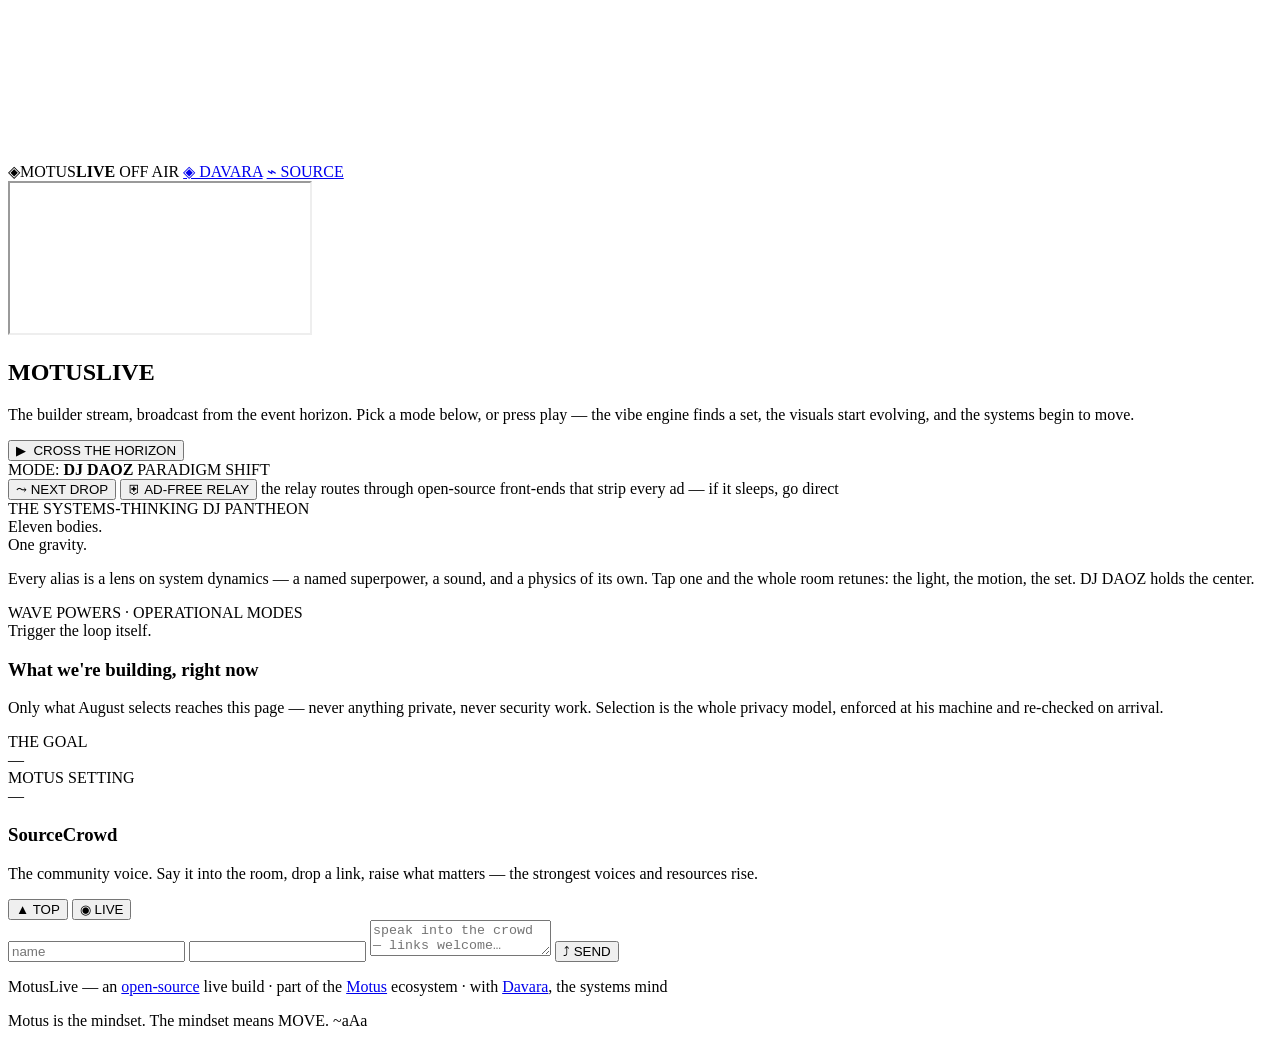
==== site/public/live.html @ 0610092d "fresh-path Blob storage (kills CDN-stale reads) + vibe engine fixes Every write gets a new pathname " ====
<!DOCTYPE html>
<html lang="en">
<head>
<meta charset="UTF-8">
<meta name="viewport" content="width=device-width, initial-scale=1.0, viewport-fit=cover">
<title>MOTUSLIVE — the builder stream</title>
<meta name="description" content="MotusLive: the open build, streamed from the event horizon. Systems-thinking DJ modes led by DJ DAOZ, an ad-free vibe engine, the work August selects to share, and the SourceCrowd — the community voice. Built by the InitiumBuilders open-source incubator.">
<meta property="og:title" content="MOTUSLIVE — the builder stream">
<meta property="og:description" content="Watch the systems move. DJ DAOZ and the pantheon, wave powers, the real work, and the SourceCrowd — broadcast live from the event horizon.">
<link rel="preconnect" href="https://fonts.googleapis.com">
<link rel="preconnect" href="https://fonts.gstatic.com" crossorigin>
<link href="https://fonts.googleapis.com/css2?family=Sora:wght@700;800&family=Inter:wght@400;600;700&family=IBM+Plex+Mono:wght@400;600;700&display=swap" rel="stylesheet">
<link rel="stylesheet" href="/live.css">
</head>
<body>
<canvas id="swarm" aria-hidden="true"></canvas>
<div class="shell">

  <div class="topbar">
    <span class="brand"><span class="sig">◈</span>MOTUS<b>LIVE</b></span>
    <span class="live-dot off" id="livedot"><i></i><span>OFF AIR</span></span>
    <span class="spacer"></span>
    <a class="btn" href="https://www.motusmoves.us/davara" target="_blank" rel="noopener">◈ DAVARA</a>
    <a class="btn" href="https://github.com/InitiumBuilders/SEMBLE" target="_blank" rel="noopener">⌁ SOURCE</a>
  </div>

  <!-- THE EVENT HORIZON -->
  <div class="horizon">
    <div class="stage">
      <iframe id="player" title="the vibe engine" allow="autoplay; encrypted-media; picture-in-picture" allowfullscreen></iframe>
      <canvas id="viz" aria-hidden="true"></canvas>
      <div class="curtain">
        <div class="said">
          <h2>MOTUSLIVE</h2>
          <p>The builder stream, broadcast from the event horizon. Pick a mode below, or press play — the vibe engine finds a set, the visuals start evolving, and the systems begin to move.</p>
          <button class="btn prime big" id="play">▶ &nbsp;CROSS THE HORIZON</button>
        </div>
      </div>
      <div class="hud">
        <span class="chip" id="hud-dj">MODE: <b>DJ DAOZ</b></span>
        <span class="chip mono" id="hud-pow">PARADIGM SHIFT</span>
        <span class="chip power" id="hud-power" style="display:none"></span>
        <span class="spacer"></span>
      </div>
    </div>
  </div>
  <div class="transport">
    <button class="btn" id="next">⤳ NEXT DROP</button>
    <button class="btn" id="src">⛨ AD-FREE RELAY</button>
    <span class="note" id="tnote">the relay routes through open-source front-ends that strip every ad — if it sleeps, go direct</span>
  </div>

  <!-- THE ORBIT DECK -->
  <div class="sec deck-sec">
    <div class="sec-label">THE SYSTEMS-THINKING DJ PANTHEON</div>
    <div class="sec-title">Eleven bodies.<br>One gravity.</div>
    <p class="sec-sub">Every alias is a lens on system dynamics — a named superpower, a sound, and a physics of its own. Tap one and the whole room retunes: the light, the motion, the set. DJ DAOZ holds the center.</p>
    <div class="deck" id="deck"></div>
  </div>

  <!-- WAVE POWERS -->
  <div class="sec powers-sec">
    <div class="sec-label">WAVE POWERS · OPERATIONAL MODES</div>
    <div class="sec-title">Trigger the loop itself.</div>
    <div class="powers" id="powers"></div>
  </div>

  <!-- THE WORK + SOURCECROWD -->
  <div class="workgrid">
    <div class="card">
      <h3>What we're building, right now</h3>
      <p class="hint">Only what August selects reaches this page — never anything private, never security work. Selection is the whole privacy model, enforced at his machine and re-checked on arrival.</p>
      <div class="goalbox" id="goal"><div class="k">THE GOAL</div><div class="v">—</div></div>
      <div class="goalbox" id="motus"><div class="k">MOTUS SETTING</div><div class="v">—</div></div>
      <div id="feed"></div>
      <div id="agents" style="margin-top:14px"></div>
    </div>
    <div class="card">
      <h3>SourceCrowd</h3>
      <p class="hint">The community voice. Say it into the room, drop a link, raise what matters — the strongest voices and resources rise.</p>
      <div class="sc-res" id="scRes"></div>
      <div class="sc-tabs">
        <button class="sc-tab on" data-tab="top">▲ TOP</button>
        <button class="sc-tab" data-tab="live">◉ LIVE</button>
      </div>
      <form class="chat-in" id="chat-form">
        <input id="c-name" placeholder="name" maxlength="40" autocomplete="nickname">
        <input id="c-web" name="web" tabindex="-1" autocomplete="off">
        <textarea id="c-text" placeholder="speak into the crowd — links welcome…" maxlength="420" rows="2" required></textarea>
        <button class="btn prime" id="c-send" type="submit">⤴ SEND</button>
      </form>
      <div id="msgs"></div>
    </div>
  </div>

  <div class="foot">
    <p>MotusLive — an <a href="https://github.com/InitiumBuilders/SEMBLE" target="_blank" rel="noopener">open-source</a> live build · part of the <a href="https://www.motusmoves.us" target="_blank" rel="noopener">Motus</a> ecosystem · with <a href="https://www.motusmoves.us/davara" target="_blank" rel="noopener">Davara</a>, the systems mind</p>
    <p class="mantra">Motus is the mindset. The mindset means MOVE. ~aAa</p>
  </div>

</div>
<script src="/pantheon.js"></script>
<script src="/viz.js"></script>
<script src="/live.js"></script>
</body>
</html>
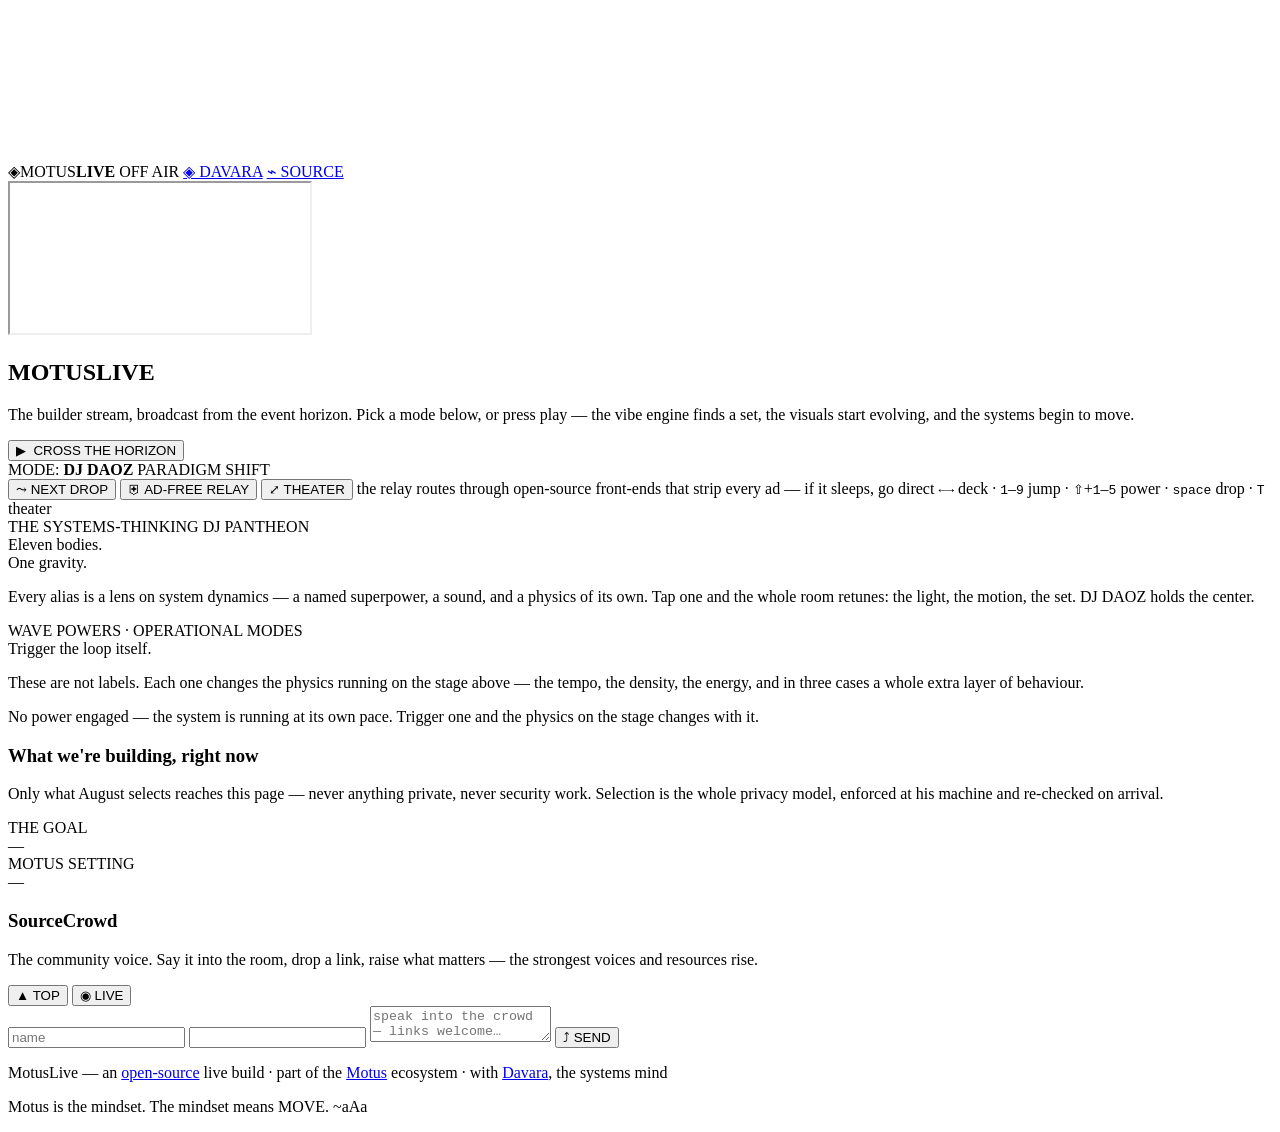
==== commit 24002327: "fresh-path Blob storage (kills CDN-stale reads) + vibe engine fixes Every write gets a new pathname " ====
--- a/site/public/live.html
+++ b/site/public/live.html
@@ -47,7 +47,9 @@
   <div class="transport">
     <button class="btn" id="next">⤳ NEXT DROP</button>
     <button class="btn" id="src">⛨ AD-FREE RELAY</button>
+    <button class="btn" id="theaterBtn">⤢ THEATER</button>
     <span class="note" id="tnote">the relay routes through open-source front-ends that strip every ad — if it sleeps, go direct</span>
+    <span class="keys" aria-hidden="true"><kbd>←</kbd><kbd>→</kbd> deck · <kbd>1</kbd>–<kbd>9</kbd> jump · <kbd>⇧</kbd>+<kbd>1</kbd>–<kbd>5</kbd> power · <kbd>space</kbd> drop · <kbd>T</kbd> theater</span>
   </div>
 
   <!-- THE ORBIT DECK -->
@@ -62,7 +64,9 @@
   <div class="sec powers-sec">
     <div class="sec-label">WAVE POWERS · OPERATIONAL MODES</div>
     <div class="sec-title">Trigger the loop itself.</div>
+    <p class="sec-sub">These are not labels. Each one changes the physics running on the stage above — the tempo, the density, the energy, and in three cases a whole extra layer of behaviour.</p>
     <div class="powers" id="powers"></div>
+    <p class="power-now" id="powerNow">No power engaged — the system is running at its own pace. Trigger one and the physics on the stage changes with it.</p>
   </div>
 
   <!-- THE WORK + SOURCECROWD -->
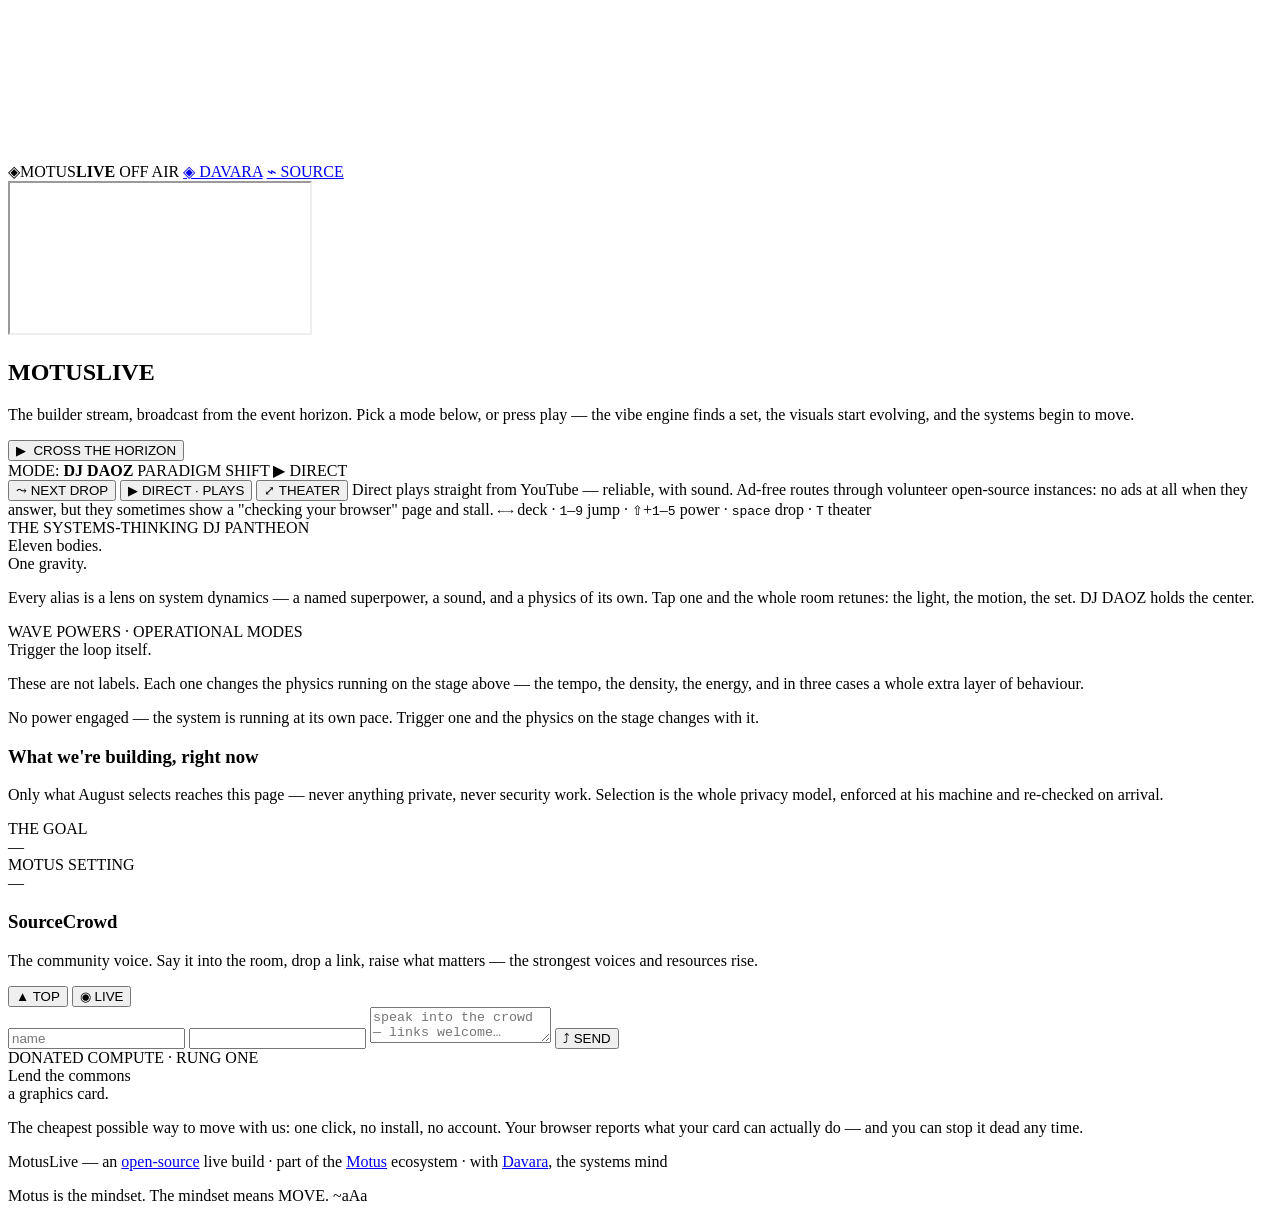
==== commit c5521dc1: "fresh-path Blob storage (kills CDN-stale reads) + vibe engine fixes Every write gets a new pathname " ====
--- a/site/public/live.html
+++ b/site/public/live.html
@@ -41,14 +41,16 @@
         <span class="chip mono" id="hud-pow">PARADIGM SHIFT</span>
         <span class="chip power" id="hud-power" style="display:none"></span>
         <span class="spacer"></span>
+        <span class="chip srcnow direct" id="srcNow">▶ DIRECT</span>
       </div>
     </div>
   </div>
   <div class="transport">
     <button class="btn" id="next">⤳ NEXT DROP</button>
-    <button class="btn" id="src">⛨ AD-FREE RELAY</button>
+    <button class="btn" id="src">▶ DIRECT · PLAYS</button>
+    <button class="btn" id="bail" style="display:none">↩ BACK TO DIRECT</button>
     <button class="btn" id="theaterBtn">⤢ THEATER</button>
-    <span class="note" id="tnote">the relay routes through open-source front-ends that strip every ad — if it sleeps, go direct</span>
+    <span class="note" id="tnote">Direct plays straight from YouTube — reliable, with sound. Ad-free routes through volunteer open-source instances: no ads at all when they answer, but they sometimes show a "checking your browser" page and stall.</span>
     <span class="keys" aria-hidden="true"><kbd>←</kbd><kbd>→</kbd> deck · <kbd>1</kbd>–<kbd>9</kbd> jump · <kbd>⇧</kbd>+<kbd>1</kbd>–<kbd>5</kbd> power · <kbd>space</kbd> drop · <kbd>T</kbd> theater</span>
   </div>
 
@@ -97,6 +99,14 @@
     </div>
   </div>
 
+  <!-- LEND YOUR GPU -->
+  <div class="sec gpu-sec">
+    <div class="sec-label">DONATED COMPUTE · RUNG ONE</div>
+    <div class="sec-title">Lend the commons<br>a graphics card.</div>
+    <p class="sec-sub">The cheapest possible way to move with us: one click, no install, no account. Your browser reports what your card can actually do — and you can stop it dead any time.</p>
+    <div class="card gpu-card" id="gpuBody"></div>
+  </div>
+
   <div class="foot">
     <p>MotusLive — an <a href="https://github.com/InitiumBuilders/SEMBLE" target="_blank" rel="noopener">open-source</a> live build · part of the <a href="https://www.motusmoves.us" target="_blank" rel="noopener">Motus</a> ecosystem · with <a href="https://www.motusmoves.us/davara" target="_blank" rel="noopener">Davara</a>, the systems mind</p>
     <p class="mantra">Motus is the mindset. The mindset means MOVE. ~aAa</p>
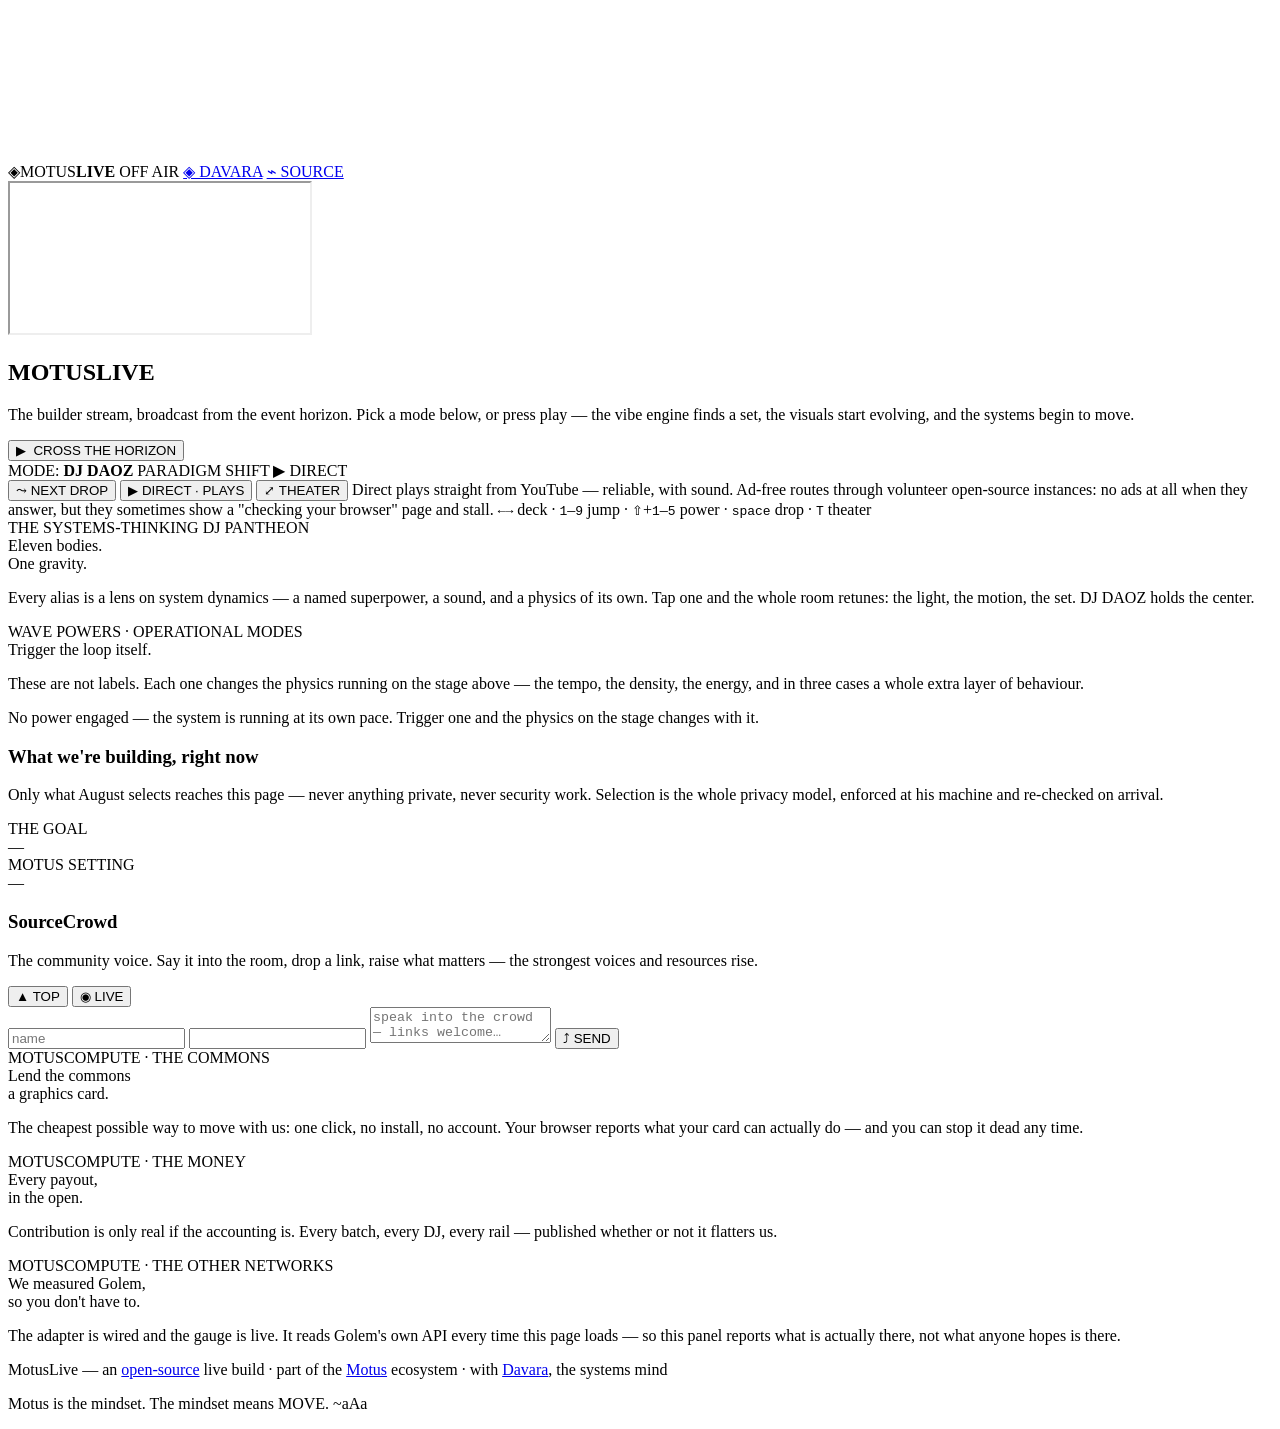
==== commit f6731842: "MotusCompute rung 4: telemetry, payouts, Golem gauge + docs THE RAIL - compute ledger v2: per-DJ and" ====
--- a/site/public/live.html
+++ b/site/public/live.html
@@ -101,10 +101,27 @@
 
   <!-- LEND YOUR GPU -->
   <div class="sec gpu-sec">
-    <div class="sec-label">DONATED COMPUTE · RUNG ONE</div>
+    <div class="sec-label">MOTUSCOMPUTE · THE COMMONS</div>
     <div class="sec-title">Lend the commons<br>a graphics card.</div>
     <p class="sec-sub">The cheapest possible way to move with us: one click, no install, no account. Your browser reports what your card can actually do — and you can stop it dead any time.</p>
+    <div class="card pool-card" id="poolBody"></div>
     <div class="card gpu-card" id="gpuBody"></div>
+  </div>
+
+  <!-- THE PAYOUT LEDGER -->
+  <div class="sec pay-sec">
+    <div class="sec-label">MOTUSCOMPUTE · THE MONEY</div>
+    <div class="sec-title">Every payout,<br>in the open.</div>
+    <p class="sec-sub">Contribution is only real if the accounting is. Every batch, every DJ, every rail — published whether or not it flatters us.</p>
+    <div class="card pay-card" id="payBody"></div>
+  </div>
+
+  <!-- THE GOLEM GAUGE -->
+  <div class="sec gol-sec">
+    <div class="sec-label">MOTUSCOMPUTE · THE OTHER NETWORKS</div>
+    <div class="sec-title">We measured Golem,<br>so you don't have to.</div>
+    <p class="sec-sub">The adapter is wired and the gauge is live. It reads Golem's own API every time this page loads — so this panel reports what is actually there, not what anyone hopes is there.</p>
+    <div class="card gol-card" id="golemBody"></div>
   </div>
 
   <div class="foot">
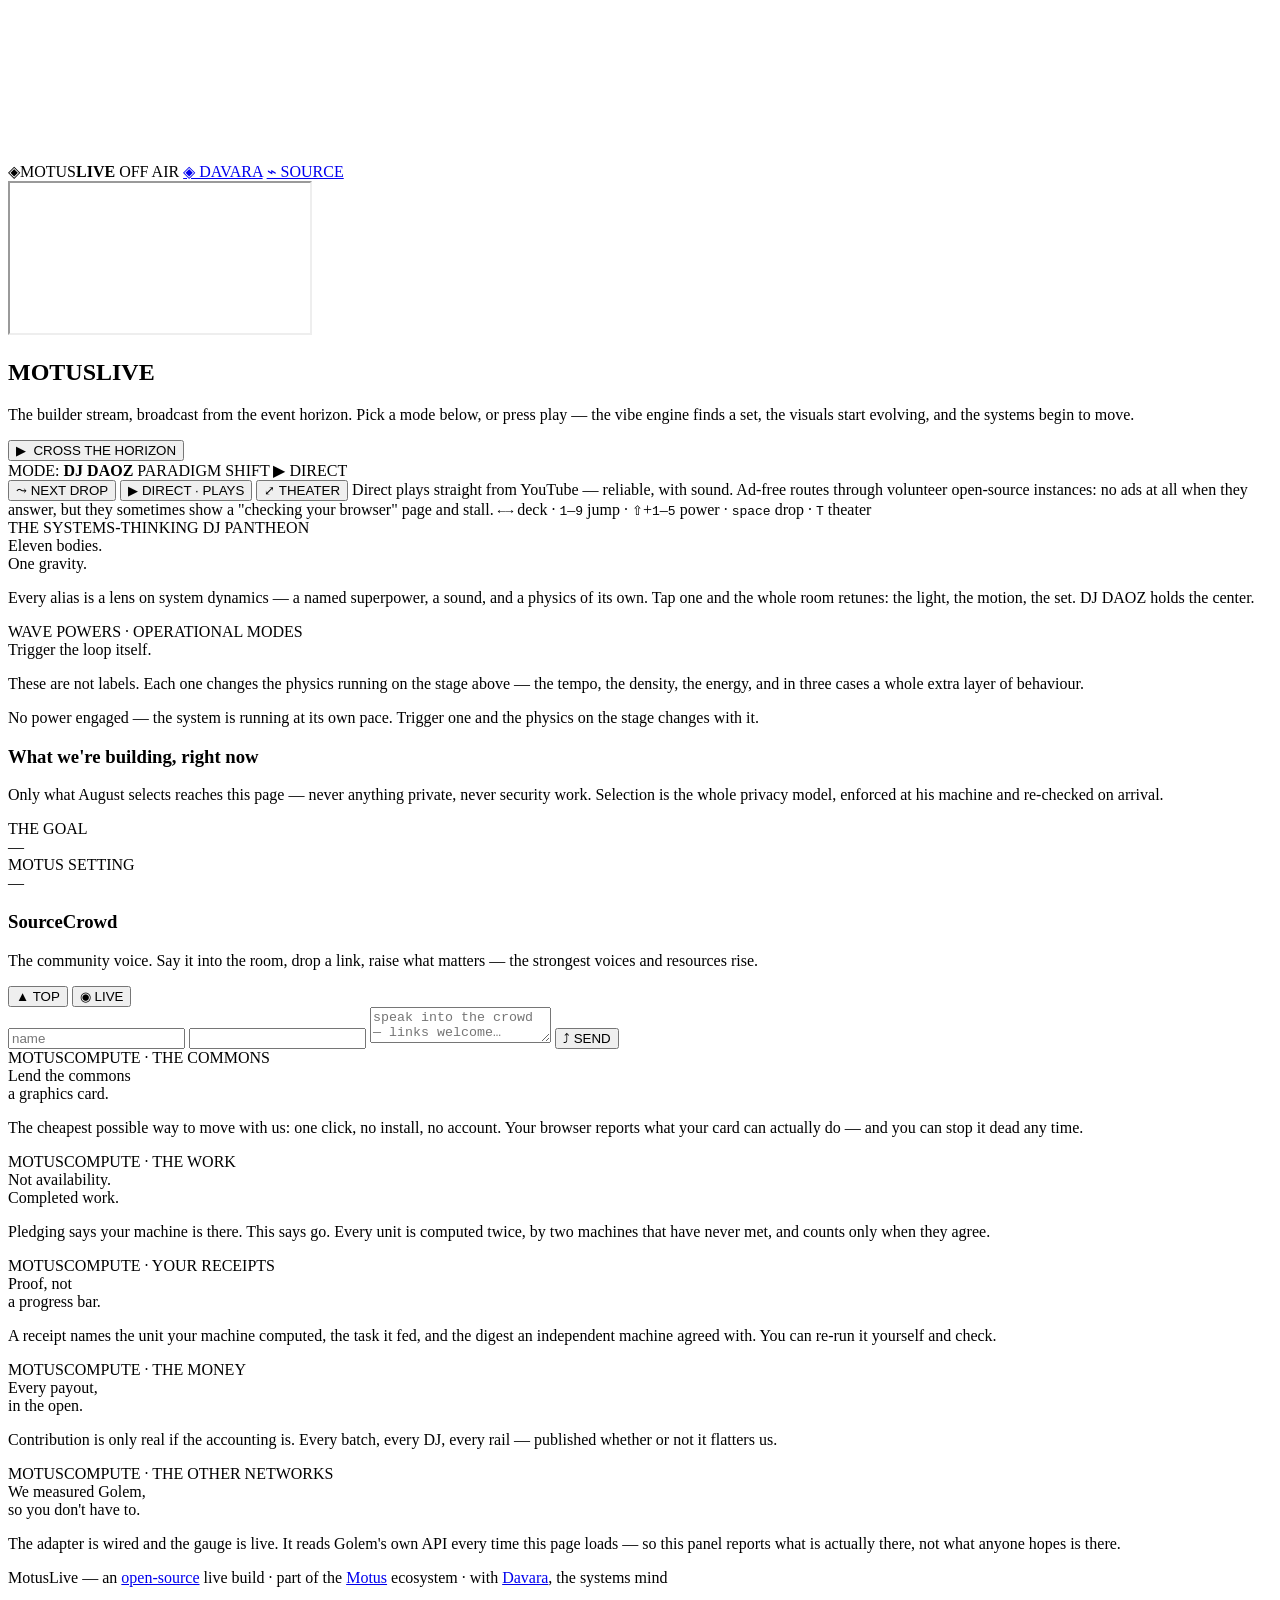
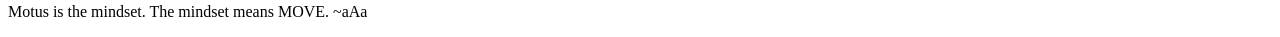
==== commit fa480cac: "MotusCompute rung 4: telemetry, payouts, Golem gauge + docs THE RAIL - compute ledger v2: per-DJ and" ====
--- a/site/public/live.html
+++ b/site/public/live.html
@@ -108,6 +108,22 @@
     <div class="card gpu-card" id="gpuBody"></div>
   </div>
 
+  <!-- THE WORK -->
+  <div class="sec work-sec">
+    <div class="sec-label">MOTUSCOMPUTE · THE WORK</div>
+    <div class="sec-title">Not availability.<br>Completed work.</div>
+    <p class="sec-sub">Pledging says your machine is there. This says go. Every unit is computed twice, by two machines that have never met, and counts only when they agree.</p>
+    <div class="card work-card" id="workBody"></div>
+  </div>
+
+  <!-- YOUR RECEIPTS -->
+  <div class="sec rcpt-sec">
+    <div class="sec-label">MOTUSCOMPUTE · YOUR RECEIPTS</div>
+    <div class="sec-title">Proof, not<br>a progress bar.</div>
+    <p class="sec-sub">A receipt names the unit your machine computed, the task it fed, and the digest an independent machine agreed with. You can re-run it yourself and check.</p>
+    <div class="card rcpt-card" id="rcptBody"></div>
+  </div>
+
   <!-- THE PAYOUT LEDGER -->
   <div class="sec pay-sec">
     <div class="sec-label">MOTUSCOMPUTE · THE MONEY</div>
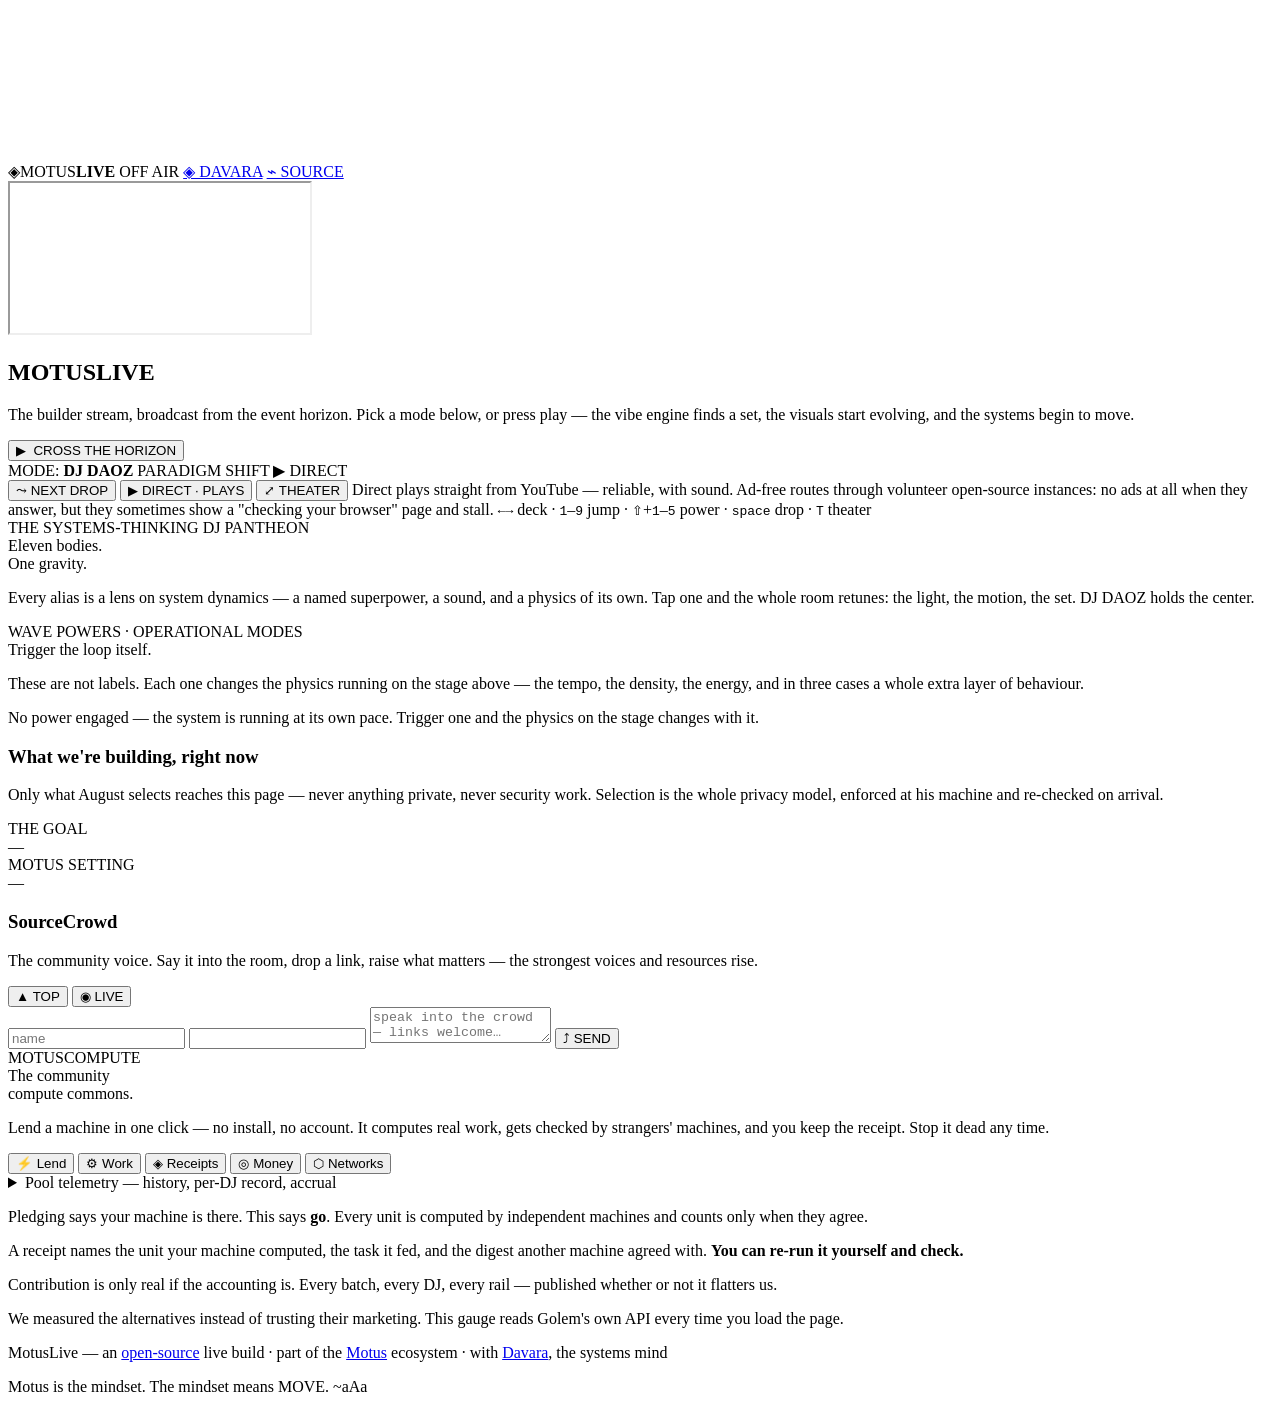
==== commit 0c0eb834: "MotusCompute rung 5: dispatch, verification, receipts + $TRUST payout choice DISPATCH (/api/work) — " ====
--- a/site/public/live.html
+++ b/site/public/live.html
@@ -99,45 +99,49 @@
     </div>
   </div>
 
-  <!-- LEND YOUR GPU -->
-  <div class="sec gpu-sec">
-    <div class="sec-label">MOTUSCOMPUTE · THE COMMONS</div>
-    <div class="sec-title">Lend the commons<br>a graphics card.</div>
-    <p class="sec-sub">The cheapest possible way to move with us: one click, no install, no account. Your browser reports what your card can actually do — and you can stop it dead any time.</p>
-    <div class="card pool-card" id="poolBody"></div>
-    <div class="card gpu-card" id="gpuBody"></div>
-  </div>
+  <!-- ══ MOTUSCOMPUTE — one section, five views ══
+       Was five full-height stacked sections. That is a wall, and a wall is what
+       "busy" means: the reader cannot tell what matters because everything is
+       shouting at the same volume. One idea per viewport; the rest one tap away. -->
+  <div class="sec commons-sec">
+    <div class="sec-label">MOTUSCOMPUTE</div>
+    <div class="sec-title">The community<br>compute commons.</div>
+    <p class="sec-sub">Lend a machine in one click — no install, no account. It computes real work, gets checked by strangers' machines, and you keep the receipt. Stop it dead any time.</p>
 
-  <!-- THE WORK -->
-  <div class="sec work-sec">
-    <div class="sec-label">MOTUSCOMPUTE · THE WORK</div>
-    <div class="sec-title">Not availability.<br>Completed work.</div>
-    <p class="sec-sub">Pledging says your machine is there. This says go. Every unit is computed twice, by two machines that have never met, and counts only when they agree.</p>
-    <div class="card work-card" id="workBody"></div>
-  </div>
+    <div class="cmn-live" id="cmnLive"></div>
 
-  <!-- YOUR RECEIPTS -->
-  <div class="sec rcpt-sec">
-    <div class="sec-label">MOTUSCOMPUTE · YOUR RECEIPTS</div>
-    <div class="sec-title">Proof, not<br>a progress bar.</div>
-    <p class="sec-sub">A receipt names the unit your machine computed, the task it fed, and the digest an independent machine agreed with. You can re-run it yourself and check.</p>
-    <div class="card rcpt-card" id="rcptBody"></div>
-  </div>
+    <nav class="cmn-tabs" role="tablist" aria-label="MotusCompute views">
+      <button class="cmn-tab on" role="tab" data-tab="pool" aria-selected="true">⚡ <span>Lend</span></button>
+      <button class="cmn-tab" role="tab" data-tab="work" aria-selected="false">⚙ <span>Work</span></button>
+      <button class="cmn-tab" role="tab" data-tab="rcpt" aria-selected="false">◈ <span>Receipts</span></button>
+      <button class="cmn-tab" role="tab" data-tab="pay" aria-selected="false">◎ <span>Money</span></button>
+      <button class="cmn-tab" role="tab" data-tab="net" aria-selected="false">⬡ <span>Networks</span></button>
+    </nav>
 
-  <!-- THE PAYOUT LEDGER -->
-  <div class="sec pay-sec">
-    <div class="sec-label">MOTUSCOMPUTE · THE MONEY</div>
-    <div class="sec-title">Every payout,<br>in the open.</div>
-    <p class="sec-sub">Contribution is only real if the accounting is. Every batch, every DJ, every rail — published whether or not it flatters us.</p>
-    <div class="card pay-card" id="payBody"></div>
-  </div>
-
-  <!-- THE GOLEM GAUGE -->
-  <div class="sec gol-sec">
-    <div class="sec-label">MOTUSCOMPUTE · THE OTHER NETWORKS</div>
-    <div class="sec-title">We measured Golem,<br>so you don't have to.</div>
-    <p class="sec-sub">The adapter is wired and the gauge is live. It reads Golem's own API every time this page loads — so this panel reports what is actually there, not what anyone hopes is there.</p>
-    <div class="card gol-card" id="golemBody"></div>
+    <div class="cmn-panels">
+      <section class="cmn-panel on" data-panel="pool" role="tabpanel">
+        <div class="card gpu-card" id="gpuBody"></div>
+        <details class="cmn-more"><summary>Pool telemetry — history, per-DJ record, accrual</summary>
+          <div class="card pool-card" id="poolBody"></div>
+        </details>
+      </section>
+      <section class="cmn-panel" data-panel="work" role="tabpanel">
+        <p class="cmn-lead">Pledging says your machine is there. This says <b>go</b>. Every unit is computed by independent machines and counts only when they agree.</p>
+        <div class="card work-card" id="workBody"></div>
+      </section>
+      <section class="cmn-panel" data-panel="rcpt" role="tabpanel">
+        <p class="cmn-lead">A receipt names the unit your machine computed, the task it fed, and the digest another machine agreed with. <b>You can re-run it yourself and check.</b></p>
+        <div class="card rcpt-card" id="rcptBody"></div>
+      </section>
+      <section class="cmn-panel" data-panel="pay" role="tabpanel">
+        <p class="cmn-lead">Contribution is only real if the accounting is. Every batch, every DJ, every rail — published whether or not it flatters us.</p>
+        <div class="card pay-card" id="payBody"></div>
+      </section>
+      <section class="cmn-panel" data-panel="net" role="tabpanel">
+        <p class="cmn-lead">We measured the alternatives instead of trusting their marketing. This gauge reads Golem's own API every time you load the page.</p>
+        <div class="card gol-card" id="golemBody"></div>
+      </section>
+    </div>
   </div>
 
   <div class="foot">
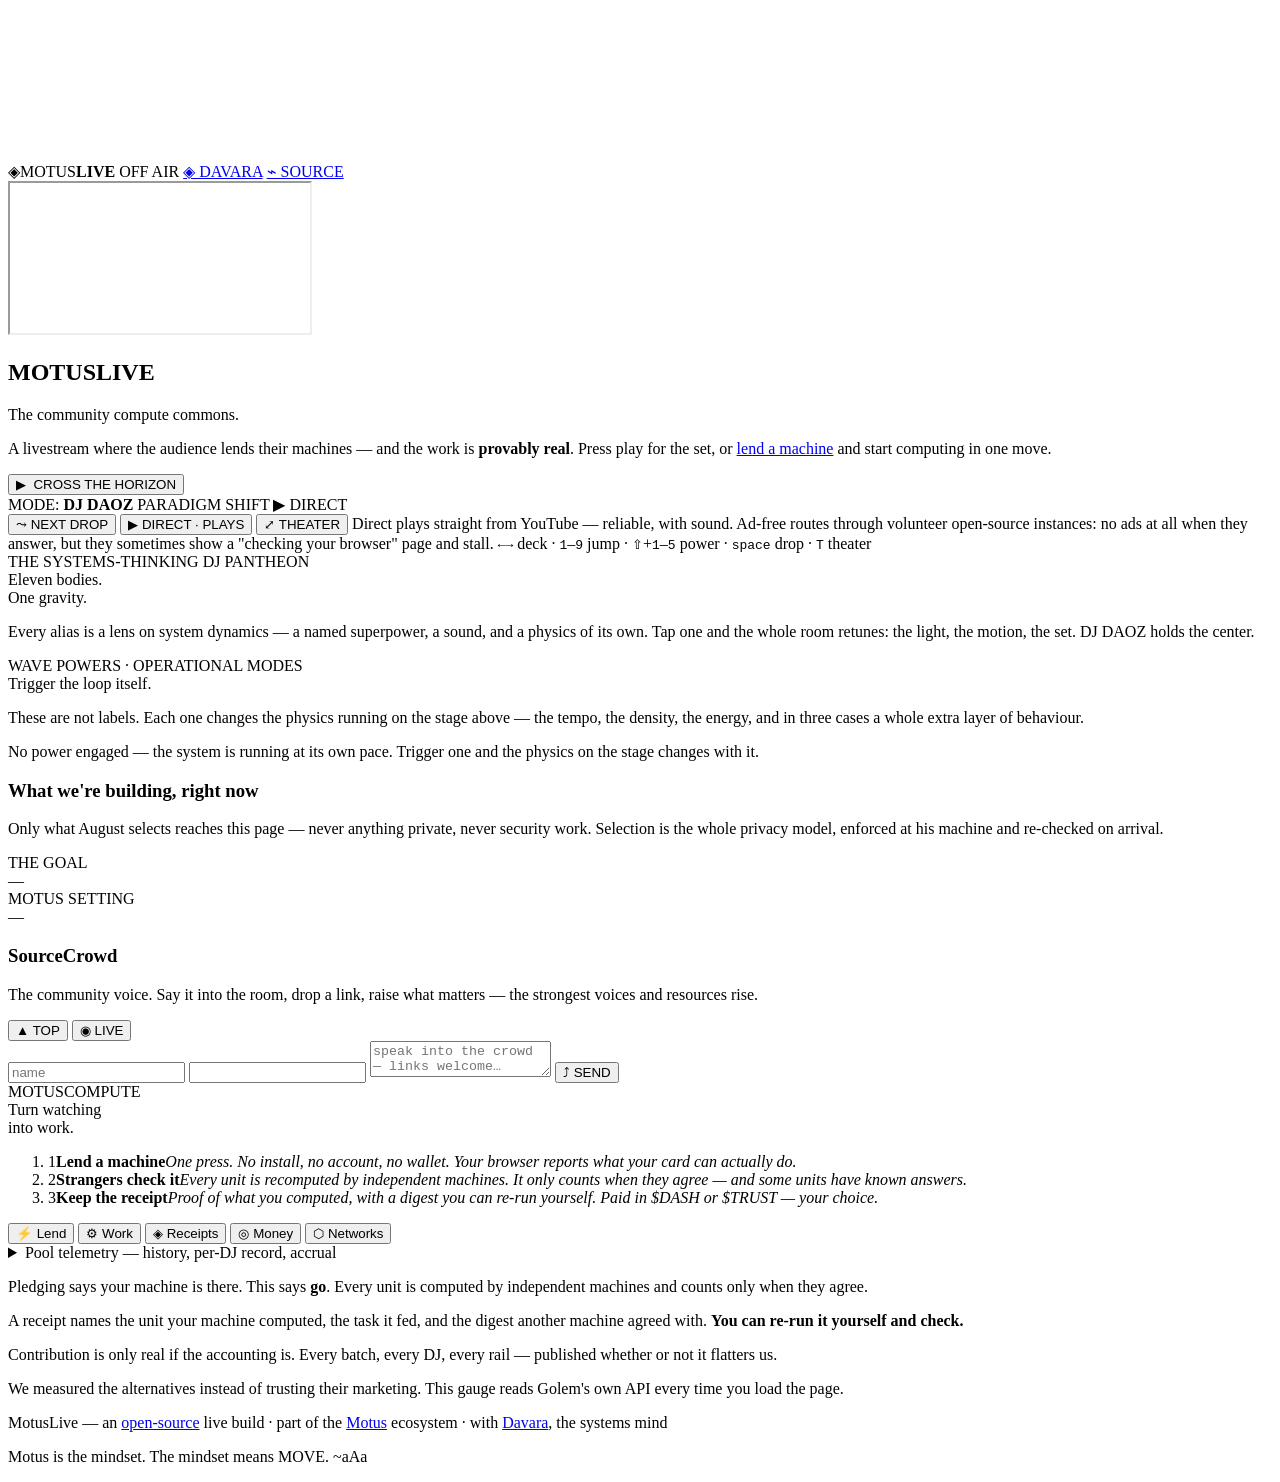
==== commit 0fe8acf6: "The first move: standing queue, one-move on-ramp, the pitch on the page ⚠ THE GAP THIS CLOSES, MEASU" ====
--- a/site/public/live.html
+++ b/site/public/live.html
@@ -32,7 +32,8 @@
       <div class="curtain">
         <div class="said">
           <h2>MOTUSLIVE</h2>
-          <p>The builder stream, broadcast from the event horizon. Pick a mode below, or press play — the vibe engine finds a set, the visuals start evolving, and the systems begin to move.</p>
+          <p class="said-line">The community compute commons.</p>
+          <p>A livestream where the audience lends their machines — and the work is <b>provably real</b>. Press play for the set, or <a href="#commons" class="said-jump">lend a machine</a> and start computing in one move.</p>
           <button class="btn prime big" id="play">▶ &nbsp;CROSS THE HORIZON</button>
         </div>
       </div>
@@ -103,10 +104,17 @@
        Was five full-height stacked sections. That is a wall, and a wall is what
        "busy" means: the reader cannot tell what matters because everything is
        shouting at the same volume. One idea per viewport; the rest one tap away. -->
-  <div class="sec commons-sec">
+  <div class="sec commons-sec" id="commons">
     <div class="sec-label">MOTUSCOMPUTE</div>
-    <div class="sec-title">The community<br>compute commons.</div>
-    <p class="sec-sub">Lend a machine in one click — no install, no account. It computes real work, gets checked by strangers' machines, and you keep the receipt. Stop it dead any time.</p>
+    <div class="sec-title">Turn watching<br>into work.</div>
+
+    <!-- The whole loop in one glance. Prose describing a three-step process is
+         a three-step process the reader has to assemble themselves. -->
+    <ol class="how">
+      <li><span class="hn">1</span><b>Lend a machine</b><i>One press. No install, no account, no wallet. Your browser reports what your card can actually do.</i></li>
+      <li><span class="hn">2</span><b>Strangers check it</b><i>Every unit is recomputed by independent machines. It only counts when they agree — and some units have known answers.</i></li>
+      <li><span class="hn">3</span><b>Keep the receipt</b><i>Proof of what you computed, with a digest you can re-run yourself. Paid in $DASH or $TRUST — your choice.</i></li>
+    </ol>
 
     <div class="cmn-live" id="cmnLive"></div>
 
